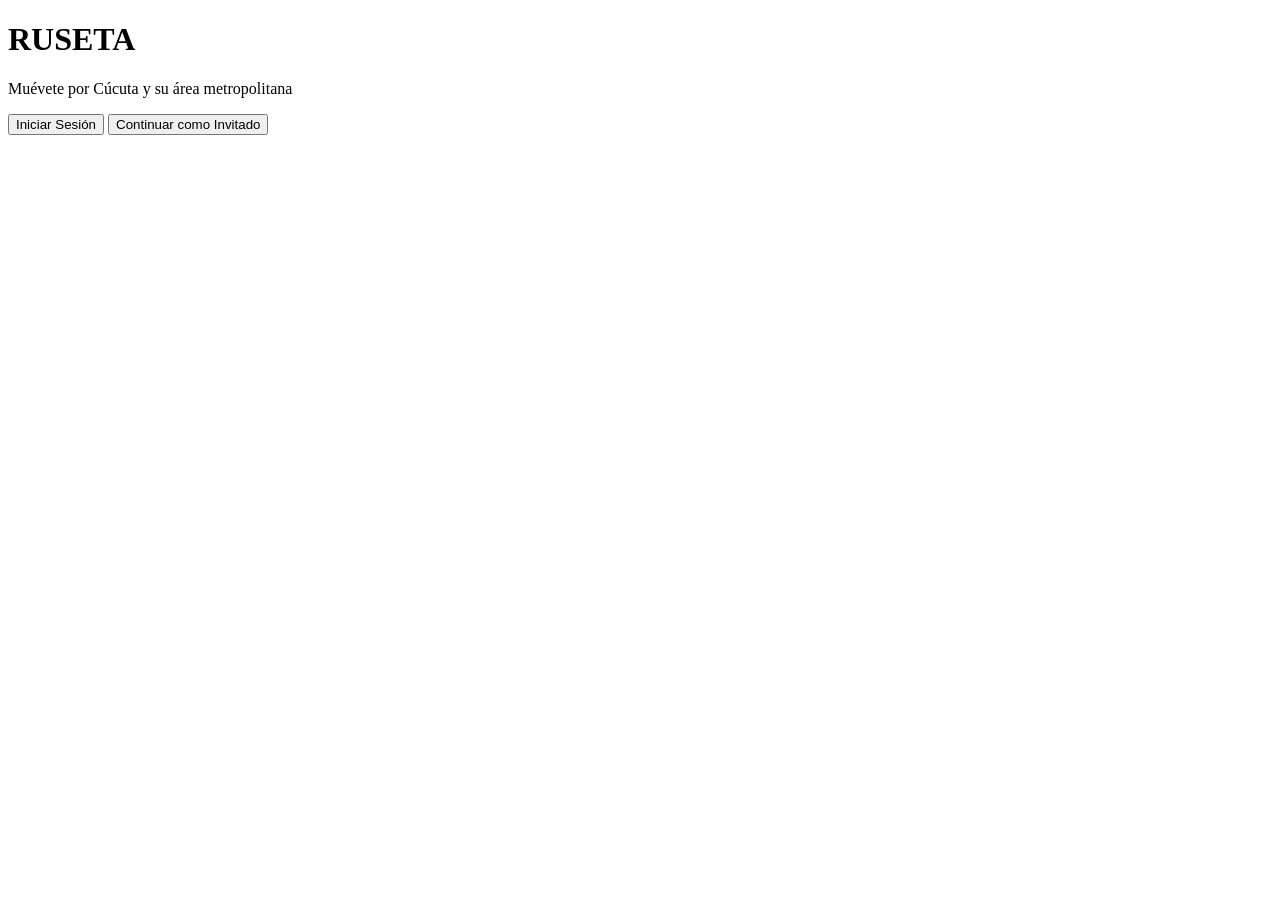
==== frontend/index.html @ 47e893cc "Create index.html" ====
<!DOCTYPE html>
<html lang="es">
<head>
    <meta charset="UTF-8">
    <meta name="viewport" content="width=device-width, initial-scale=1.0">
    <title>Ruseta - Transporte Cúcuta</title>
    <link rel="stylesheet" href="css/styles.css">
</head>
<body>
    <div class="login-container">
        <!-- Logo o Título temporal -->
        <h1 class="logo-text">RUSETA</h1>
        <p class="subtitle">Muévete por Cúcuta y su área metropolitana</p>

        <!-- Botones de Acceso -->
        <div class="button-group">
            <button class="btn btn-primary" onclick="alert('Ir a Login')">Iniciar Sesión</button>
            <button class="btn btn-secondary" onclick="alert('Entrar como Invitado')">Continuar como Invitado</button>
        </div>
    </div>
</body>
</html>
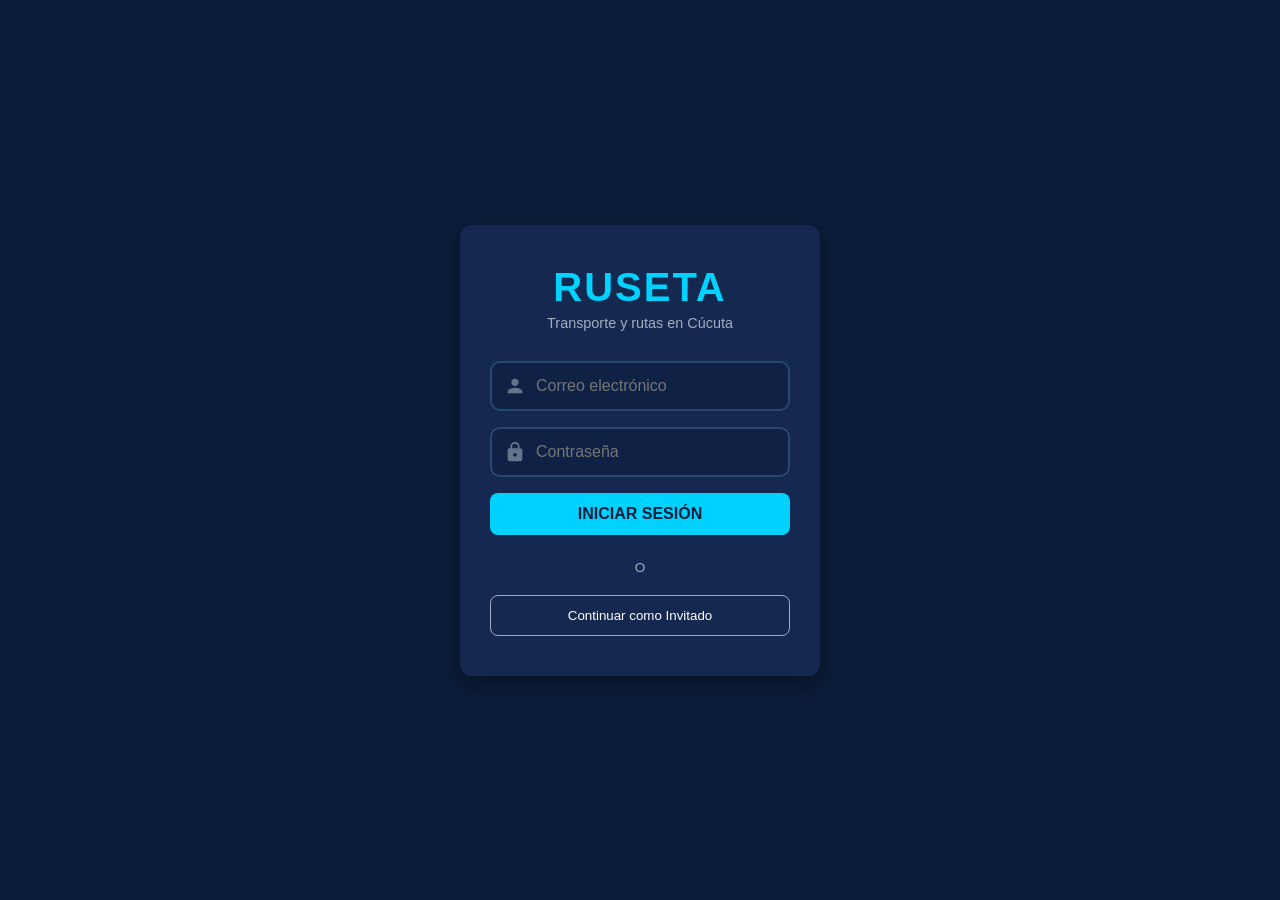
==== commit 6d78ddd5: "Add files via upload" ====
--- a/frontend/index.html
+++ b/frontend/index.html
@@ -3,20 +3,45 @@
 <head>
     <meta charset="UTF-8">
     <meta name="viewport" content="width=device-width, initial-scale=1.0">
-    <title>Ruseta - Transporte Cúcuta</title>
+    <title>Ruseta - Cúcuta</title>
     <link rel="stylesheet" href="css/styles.css">
 </head>
 <body>
+
     <div class="login-container">
-        <!-- Logo o Título temporal -->
-        <h1 class="logo-text">RUSETA</h1>
-        <p class="subtitle">Muévete por Cúcuta y su área metropolitana</p>
+        <div class="login-box">
+            <h1 class="logo-text">RUSETA</h1>
+            <p class="subtitle">Transporte y rutas en Cúcuta</p>
 
-        <!-- Botones de Acceso -->
-        <div class="button-group">
-            <button class="btn btn-primary" onclick="alert('Ir a Login')">Iniciar Sesión</button>
-            <button class="btn btn-secondary" onclick="alert('Entrar como Invitado')">Continuar como Invitado</button>
+            <form id="loginForm">
+                <div class="form-group">
+                    
+                    <!-- Campo de Correo con Ícono -->
+                    <div class="input-wrapper">
+                        <svg class="input-icon" viewBox="0 0 24 24">
+                            <path d="M12 12c2.21 0 4-1.79 4-4s-1.79-4-4-4-4 1.79-4 4 1.79 4 4 4zm0 2c-2.67 0-8 1.34-8 4v2h16v-2c0-2.66-5.33-4-8-4z"/>
+                        </svg>
+                        <input type="email" id="email" placeholder="Correo electrónico" class="input-field">
+                    </div>
+
+                    <!-- Campo de Contraseña con Ícono -->
+                    <div class="input-wrapper">
+                        <svg class="input-icon" viewBox="0 0 24 24">
+                            <path d="M18 8h-1V6c0-2.76-2.24-5-5-5S7 3.24 7 6v2H6c-1.1 0-2 .9-2 2v10c0 1.1.9 2 2 2h12c1.1 0 2-.9 2-2V10c0-1.1-.9-2-2-2zm-6 9c-1.1 0-2-.9-2-2s.9-2 2-2 2 .9 2 2-.9 2-2 2zm3.1-9H8.9V6c0-1.71 1.39-3.1 3.1-3.1 1.71 0 3.1 1.39 3.1 3.1v2z"/>
+                        </svg>
+                        <input type="password" id="password" placeholder="Contraseña" class="input-field">
+                    </div>
+
+                    <button type="button" class="btn-primary" id="btnLogin">INICIAR SESIÓN</button>
+                </div>
+
+                <div class="divider">O</div>
+
+                <button type="button" class="btn-guest" id="btnGuest">Continuar como Invitado</button>
+            </form>
         </div>
     </div>
+
+    <script src="js/auth.js"></script>
 </body>
-</html>
+</html>
--- a/frontend/css/styles.css
+++ b/frontend/css/styles.css
@@ -0,0 +1,162 @@
+/* --- ESTILOS GENERALES Y FONDOS --- */
+* {
+    margin: 0;
+    padding: 0;
+    box-sizing: border-box;
+    font-family: 'Segoe UI', Tahoma, Geneva, Verdana, sans-serif;
+}
+
+body {
+    background-color: #0b1d3a;
+    color: #ffffff;
+    display: flex;
+    justify-content: center;
+    align-items: center;
+    height: 100vh;
+}
+
+/* --- TARJETA DE LOGIN --- */
+.login-container {
+    width: 100%;
+    max-width: 400px;
+    padding: 20px;
+}
+
+.login-box {
+    background-color: #142850;
+    padding: 40px 30px;
+    border-radius: 12px;
+    box-shadow: 0 8px 24px rgba(0, 0, 0, 0.4);
+    text-align: center;
+    animation: fadeInUp 0.6s ease-out forwards;
+}
+
+.logo-text {
+    font-size: 2.5rem;
+    font-weight: bold;
+    color: #00d2ff;
+    margin-bottom: 5px;
+    letter-spacing: 2px;
+}
+
+.subtitle {
+    font-size: 0.9rem;
+    color: #a0aec0;
+    margin-bottom: 30px;
+}
+
+/* --- CAMPOS DE TEXTO CON ÍCONOS --- */
+.form-group {
+    display: flex;
+    flex-direction: column;
+    gap: 16px;
+    margin-bottom: 25px;
+}
+
+.input-wrapper {
+    position: relative;
+    display: flex;
+    align-items: center;
+}
+
+.input-icon {
+    position: absolute;
+    left: 14px;
+    width: 22px;
+    height: 22px;
+    fill: #64748b;
+    transition: fill 0.3s ease;
+    pointer-events: none;
+}
+
+.input-field {
+    width: 100%;
+    padding: 14px 15px 14px 44px;
+    background-color: rgba(11, 29, 58, 0.5);
+    border: 2px solid #27496d;
+    border-radius: 10px;
+    color: #ffffff;
+    font-size: 1rem;
+    transition: all 0.3s ease;
+}
+
+.input-wrapper:focus-within .input-icon {
+    fill: #00d2ff;
+}
+
+.input-field:focus {
+    outline: none;
+    border-color: #00d2ff;
+    background-color: rgba(11, 29, 58, 0.9);
+    box-shadow: 0 0 15px rgba(0, 210, 255, 0.25);
+}
+
+/* --- BOTONES Y SEPARADOR --- */
+.btn-primary {
+    width: 100%;
+    padding: 12px;
+    background-color: #00d2ff;
+    color: #0b1d3a;
+    border: none;
+    border-radius: 8px;
+    font-weight: bold;
+    font-size: 1rem;
+    cursor: pointer;
+    transition: background 0.3s, transform 0.1s;
+}
+
+.btn-primary:hover {
+    background-color: #00b4d8;
+}
+
+.btn-primary:active {
+    transform: scale(0.96);
+}
+
+.divider {
+    margin: 20px 0;
+    color: #a0aec0;
+    font-size: 0.85rem;
+}
+
+.btn-guest {
+    width: 100%;
+    padding: 12px;
+    background-color: transparent;
+    color: #ffffff;
+    border: 1px solid #a0aec0;
+    border-radius: 8px;
+    font-weight: 500;
+    cursor: pointer;
+    transition: background 0.3s, transform 0.1s;
+}
+
+.btn-guest:hover {
+    background-color: rgba(255, 255, 255, 0.05);
+}
+
+.btn-guest:active {
+    transform: scale(0.96);
+}
+
+/* --- ANIMACIONES --- */
+@keyframes fadeInUp {
+    from {
+        opacity: 0;
+        transform: translateY(30px);
+    }
+    to {
+        opacity: 1;
+        transform: translateY(0);
+    }
+}
+
+.shake {
+    animation: shakeAnim 0.4s ease-in-out;
+}
+
+@keyframes shakeAnim {
+    0%, 100% { transform: translateX(0); }
+    20%, 60% { transform: translateX(-8px); }
+    40%, 80% { transform: translateX(8px); }
+}   
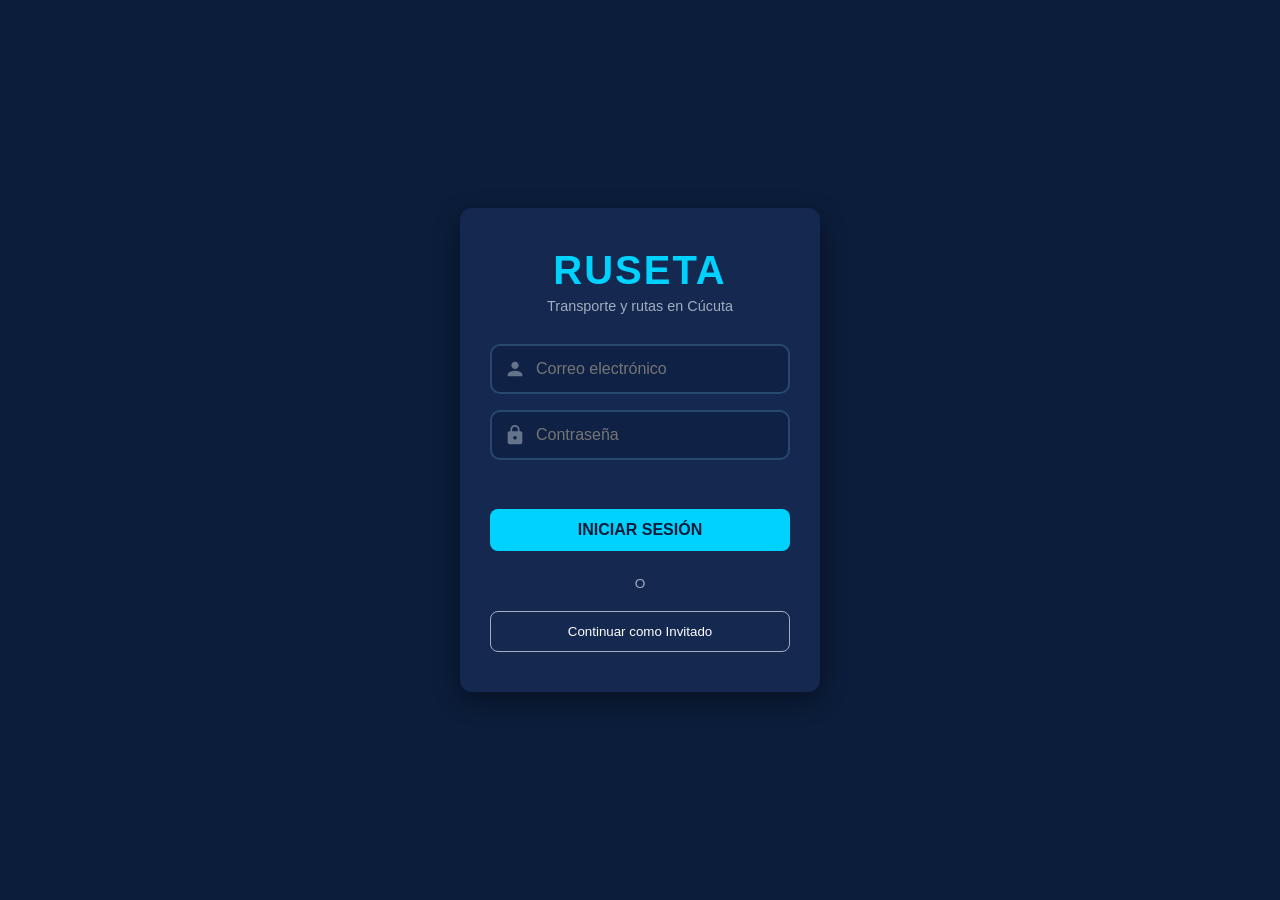
==== commit fb9e2a24: "Small Changes 🗣️" ====
--- a/frontend/index.html
+++ b/frontend/index.html
@@ -31,8 +31,8 @@
                         </svg>
                         <input type="password" id="password" placeholder="Contraseña" class="input-field">
                     </div>
-
-                    <button type="button" class="btn-primary" id="btnLogin">INICIAR SESIÓN</button>
+<p id="msgError" class="msg-error"></p>
+<button type="button" class="btn-primary" id="btnLogin">INICIAR SESIÓN</button>
                 </div>
 
                 <div class="divider">O</div>
--- a/frontend/css/styles.css
+++ b/frontend/css/styles.css
@@ -139,6 +139,7 @@
     transform: scale(0.96);
 }
 
+
 /* --- ANIMACIONES --- */
 @keyframes fadeInUp {
     from {
@@ -159,4 +160,9 @@
     0%, 100% { transform: translateX(0); }
     20%, 60% { transform: translateX(-8px); }
     40%, 80% { transform: translateX(8px); }
-}   +}   
+.msg-error {
+    color: #ff6b6b;
+    font-size: 0.85rem;
+    min-height: 1.2em;
+}
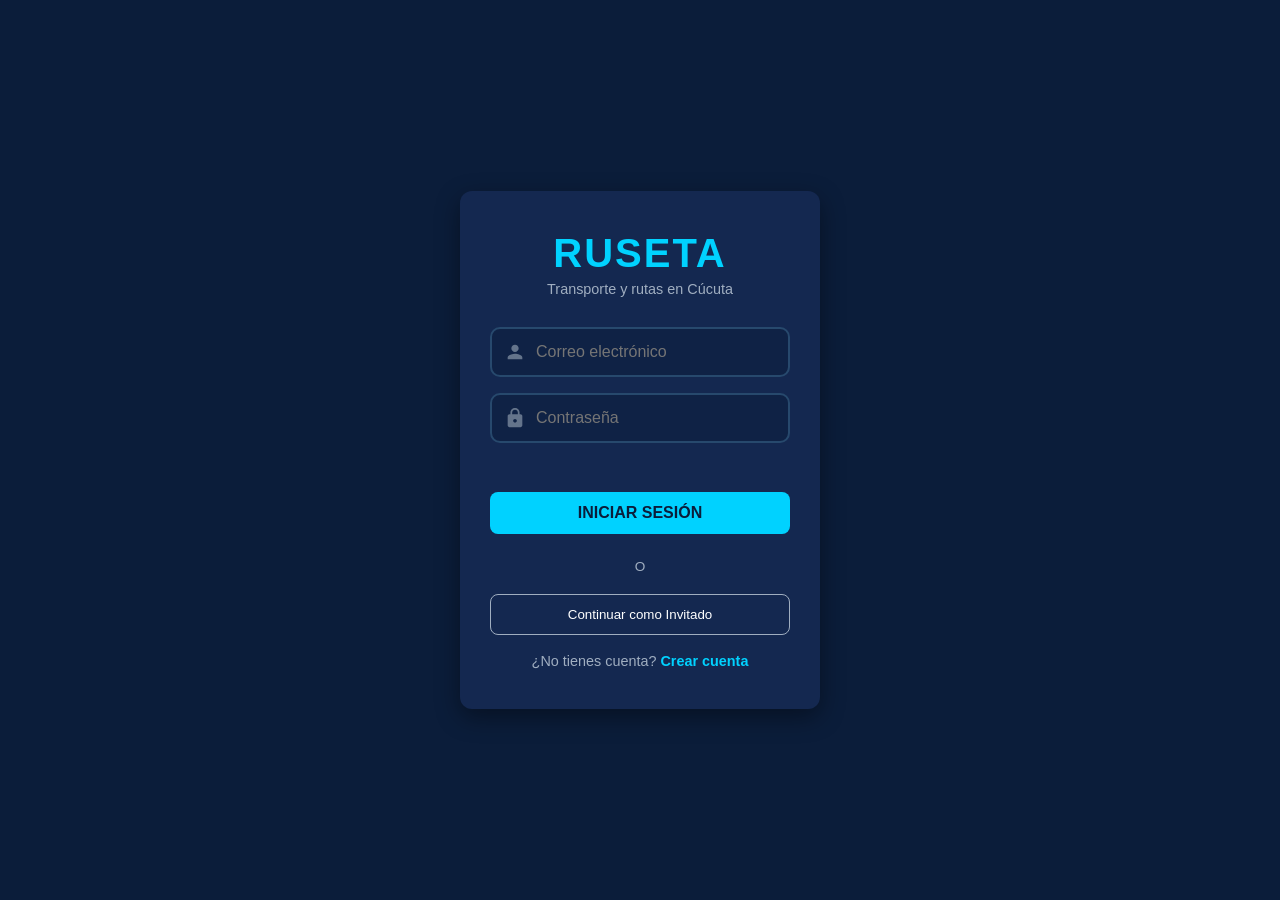
==== commit 26c2d255: "Creacion de cuenta y guardado de cuenta en sql (Conectado)" ====
--- a/frontend/index.html
+++ b/frontend/index.html
@@ -10,6 +10,7 @@
 
     <div class="login-container">
         <div class="login-box">
+            
             <h1 class="logo-text">RUSETA</h1>
             <p class="subtitle">Transporte y rutas en Cúcuta</p>
 
@@ -39,6 +40,8 @@
 
                 <button type="button" class="btn-guest" id="btnGuest">Continuar como Invitado</button>
             </form>
+                        <p class="enlace-registro">¿No tienes cuenta? <a href="registro.html">Crear cuenta</a></p>
+
         </div>
     </div>
 
--- a/frontend/css/styles.css
+++ b/frontend/css/styles.css
@@ -139,7 +139,6 @@
     transform: scale(0.96);
 }
 
-
 /* --- ANIMACIONES --- */
 @keyframes fadeInUp {
     from {
@@ -160,9 +159,32 @@
     0%, 100% { transform: translateX(0); }
     20%, 60% { transform: translateX(-8px); }
     40%, 80% { transform: translateX(8px); }
-}   
+}
+
 .msg-error {
     color: #ff6b6b;
     font-size: 0.85rem;
     min-height: 1.2em;
+}
+/* --- MENSAJES Y ENLACE DE REGISTRO --- */
+.msg-ok {
+    color: #4ade80;
+    font-size: 0.85rem;
+    min-height: 1.2em;
+}
+
+.enlace-registro {
+    margin-top: 18px;
+    font-size: 0.9rem;
+    color: #a0aec0;
+}
+
+.enlace-registro a {
+    color: #00d2ff;
+    text-decoration: none;
+    font-weight: bold;
+}
+
+.enlace-registro a:hover {
+    text-decoration: underline;
 }
